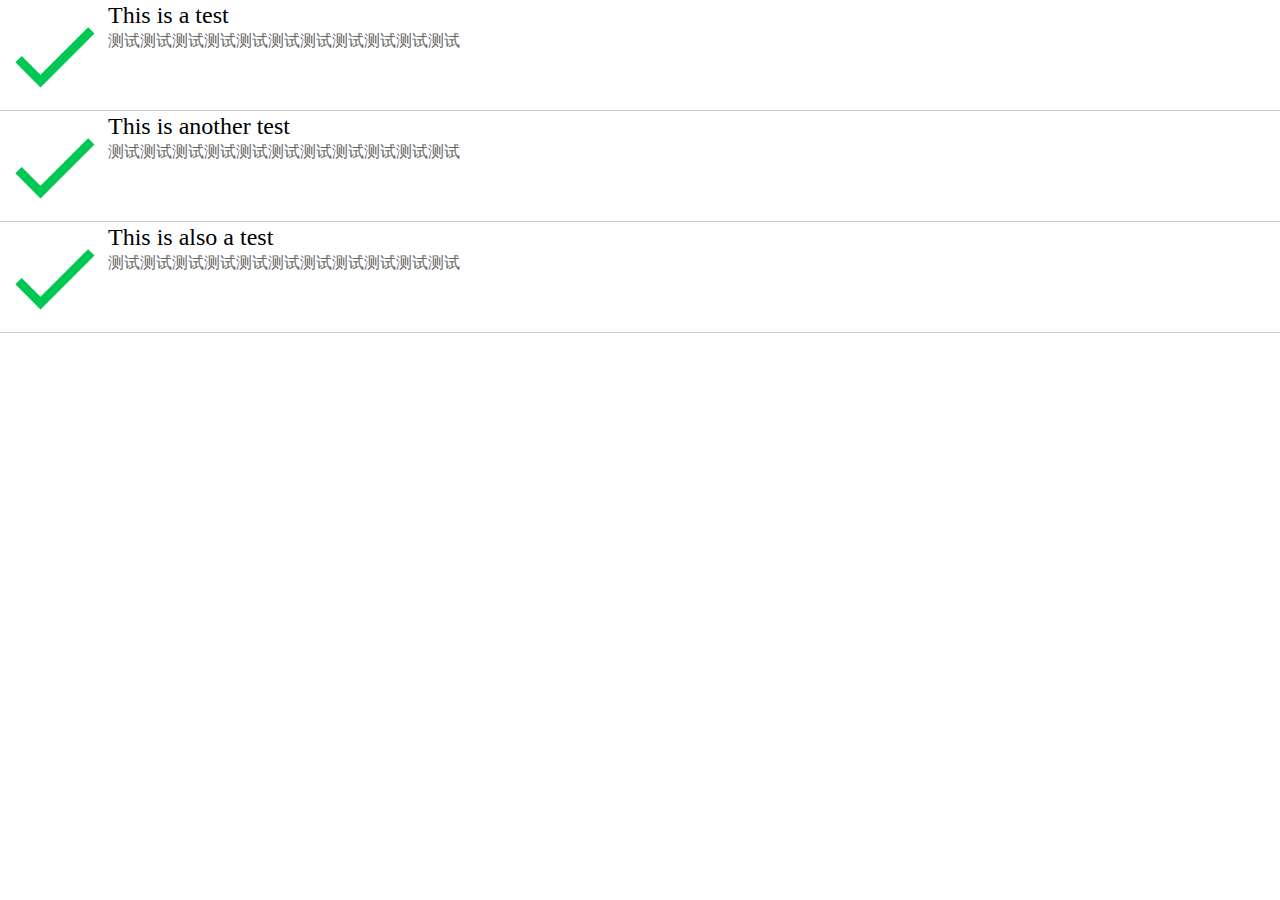
==== article/index.html @ 4f1eeec3 "" ====
<!DOCTYPE html>
<html>
  <head>
    <meta charset="utf-8"/>
    <meta name="viewport" content="width=device-width, initial-scale=1, minimum-scale=1.0,maximum-scale=1.0,user-scalable=no" /> 
    <meta content="教育,学习,原创,试卷,阅读" name="Description">
	<meta content="教育,学习,原创,试卷,阅读" name="Keywords">
    <title>MICOKE</title>
    <link rel="stylesheet" href="../CSS/micoke.css">
    <script src="../js/activity.js"></script>
    <script src="../js/marked.js"></script>
	<script>
	</script>
   </head>
   <body style="max-width:100%">
   	<div class="list" id="list1">
					<img  class="listimg" src="../image/daka.svg" alt="list1"/>
					<h2 class="articletitle">This is a test</h2>
					<span class="detail">测试测试测试测试测试测试测试测试测试测试测试</span>
				</div>
				<div class="list" id="list2">
					<img  class="listimg" src="../image/daka.svg" alt="list2"/>
					<h2 class="articletitle">This is another test</h2>
					<span class="detail">测试测试测试测试测试测试测试测试测试测试测试</span>
				</div>
				<div class="list" id="list3">
					<img  class="listimg" src="../image/daka.svg" alt="list3"/>
					<h2 class="articletitle">This is also a test</h2>
					<span class="detail">测试测试测试测试测试测试测试测试测试测试测试</span>
				</div>
			</div>
   </body>
---- CSS/micoke.css ----
@charset "utf-8";
body{
	margin:0;
	max-width:100%;
}
ul{
	list-style-type:none;
}
.card{
	border-radius:10px;
	margin-left:12px;
	margin-right:12px;
	margin-top:12px;
	margin-bottom:12px;
	border-style:solid;
	border-width:1px;
	border-color:#00a0e9;
	box-shadow:0 0 5px
}
h1.title{
	font-size:16px;
	margin:0;
	color:white;
}
.title{
}
.bar{
	padding:2px;
	display:flex;
	align-items:center;
	height:36px;
	border-radius:9px 9px 0 0;
	background-color:#00a0e9;
}
.timu{
	margin:6px;
	font-size:16px;
}
#subject{
	margin-left:2px;
}
#avatar{
	width:28px;
	height:28px;
	border-radius:14px;
	background-color:#ffffff;
	float:left;
}
#username{
	padding:2px;
	float:right;
}
#userbox{
	display:flex;
	justify-content:space-around;
}
.daka{
	width:72px;
	height:72px;
	border-radius:36px;
	box-shadow:0 0 5px;
	transition:background 0.25s
}
.dakacap :active{
	background:#dddddd
}
.dakacap{
	text-align:center;
	width:80px;
}
.dakalabel{
}
#articlelist{
	width:inherit;
}
.list{
	width:inherit;
	height:108px;
	border-style:solid;
	border-width:0 0 1px 0;
	border-color:#ccc;
}
.listimg{
	width:108px;
	height:108px;
	float:left;
}
.articletitle{
	margin:2px;
	font-weight:normal;
}
.detail{
	color:#666;
}
.navigator{
	position: absolute;
	right: 10px;
	color:white;
	height: 36px;
}
/*.navigator :hover{
	box-shadow:0 0 5px;
}*/
#answer{
	height:96px;
	margin:0px;
	width:100%;
	transform:translateX(-3px);
}
#commit{
	background: #00c853;
	border-radius: 5px;
	color: white;
	font-size: 16px;
	height: 32px;
	letter-spacing: .5px;
	line-height: 32px;
	padding: 0 12px;
	text-align:center;
}
.usrnav{
	border-radius: 5px;
	color: white;
	font-size: 16px;
	height: 36px;
	letter-spacing: .5px;
	line-height: 36px;
	padding: 0 24px;
}
#loginbutton{
	background: #00a0e9;
	transition:background 0.25s;
}
#loginbutton :active{
	background:;
}
#signup{
	background: #00c853;
	transition:background 0.25s;
}
#signup :active{
}
#exam-container{
	border:none;
	width:100%
}
a {
	text-decoration: none;
}
#guangbo{
	border-color:#00c853
}
.userinput{
	width:100%;
	height:28px;
}
#buttoncontainer{
	display:flex;
	justify-content:space-around;
	margin-top:10px;
}
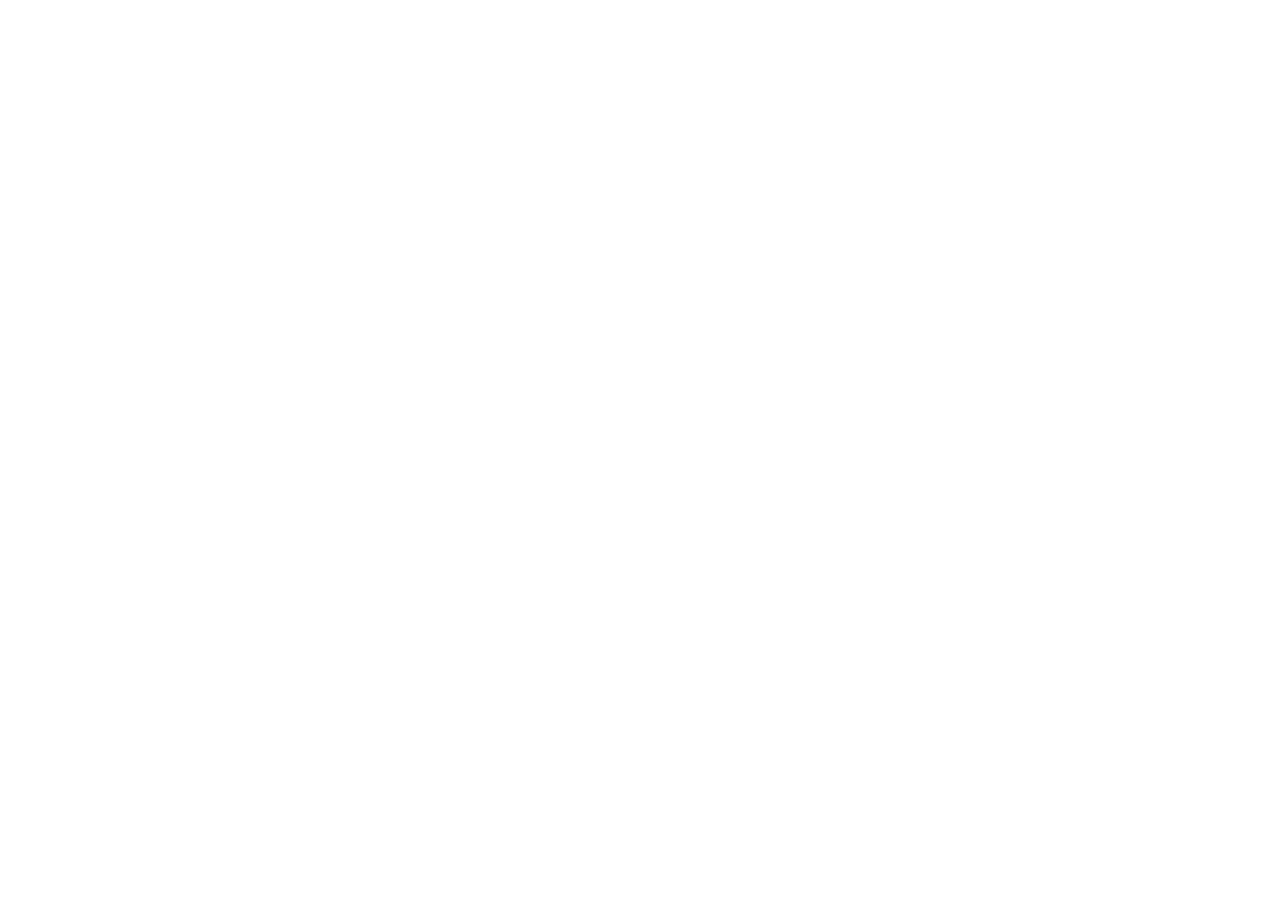
==== commit 6a1518ad: "" ====
--- a/article/index.html
+++ b/article/index.html
@@ -1,32 +1,35 @@
-<!DOCTYPE html>
-<html>
-  <head>
-    <meta charset="utf-8"/>
-    <meta name="viewport" content="width=device-width, initial-scale=1, minimum-scale=1.0,maximum-scale=1.0,user-scalable=no" /> 
-    <meta content="教育,学习,原创,试卷,阅读" name="Description">
-	<meta content="教育,学习,原创,试卷,阅读" name="Keywords">
-    <title>MICOKE</title>
-    <link rel="stylesheet" href="../CSS/micoke.css">
-    <script src="../js/activity.js"></script>
-    <script src="../js/marked.js"></script>
-	<script>
-	</script>
-   </head>
-   <body style="max-width:100%">
-   	<div class="list" id="list1">
-					<img  class="listimg" src="../image/daka.svg" alt="list1"/>
-					<h2 class="articletitle">This is a test</h2>
-					<span class="detail">测试测试测试测试测试测试测试测试测试测试测试</span>
-				</div>
-				<div class="list" id="list2">
-					<img  class="listimg" src="../image/daka.svg" alt="list2"/>
-					<h2 class="articletitle">This is another test</h2>
-					<span class="detail">测试测试测试测试测试测试测试测试测试测试测试</span>
-				</div>
-				<div class="list" id="list3">
-					<img  class="listimg" src="../image/daka.svg" alt="list3"/>
-					<h2 class="articletitle">This is also a test</h2>
-					<span class="detail">测试测试测试测试测试测试测试测试测试测试测试</span>
-				</div>
-			</div>
-   </body>+<!DOCTYPE html>
+<html>
+  <head>
+    <meta charset="utf-8"/>
+    <meta name="viewport" content="width=device-width, initial-scale=1, minimum-scale=1.0,maximum-scale=1.0,user-scalable=no" /> 
+    <meta content="教育,学习,原创,试卷,阅读" name="Description">
+	<meta content="教育,学习,原创,试卷,阅读" name="Keywords">
+    <title>MICOKE</title>
+    <link rel="stylesheet" href="../CSS/micoke.css">
+    <script>
+    	var def={
+    		title:"111",
+    		detail="www
+    	};
+    	document.write("<div class=\"list\"><img  class=\"listimg\" src=\""+def.imgpath+"\" alt=\"list\"/><h2 class=\"articletitle\">"+def.title+"</h2><span class=\"detail\">"+def.detail+"</span></div>");
+    	var ajax=new XMLHttpRequest();
+    	ajax.open("GET","http://mds.hyperbola.studio/article/check.php",true);
+    	ajax.send();
+    	var list=ajax.responseText.split("\n");
+    	for(var i=0;i<list.length;i++){
+    		var x=list[i];
+    		ajax.open("GET","http://mds.hyperbola.studio/article/"+x+"def.json",true);
+    		ajax.send();
+    		var def=JSON.parse(ajax.responseText);
+    		document.write("<div class=\"list\"><img  class=\"listimg\" src=\""+def.imgpath+"\" alt=\"list\"/><h2 class=\"articletitle\">"+def.title+"</h2><span class=\"detail\">"+def.detail+"</span></div>")
+    	}
+	</script>
+    <script src="../js/marked.js"></script>
+	<script>
+	</script>
+   </head>
+   <body style="max-width:100%">
+   
+   </body>
+  </html>--- a/CSS/micoke.css
+++ b/CSS/micoke.css
@@ -131,14 +131,9 @@
 	background: #00a0e9;
 	transition:background 0.25s;
 }
-#loginbutton :active{
-	background:;
-}
 #signup{
 	background: #00c853;
 	transition:background 0.25s;
-}
-#signup :active{
 }
 #exam-container{
 	border:none;
@@ -158,4 +153,5 @@
 	display:flex;
 	justify-content:space-around;
 	margin-top:10px;
-}+}
+
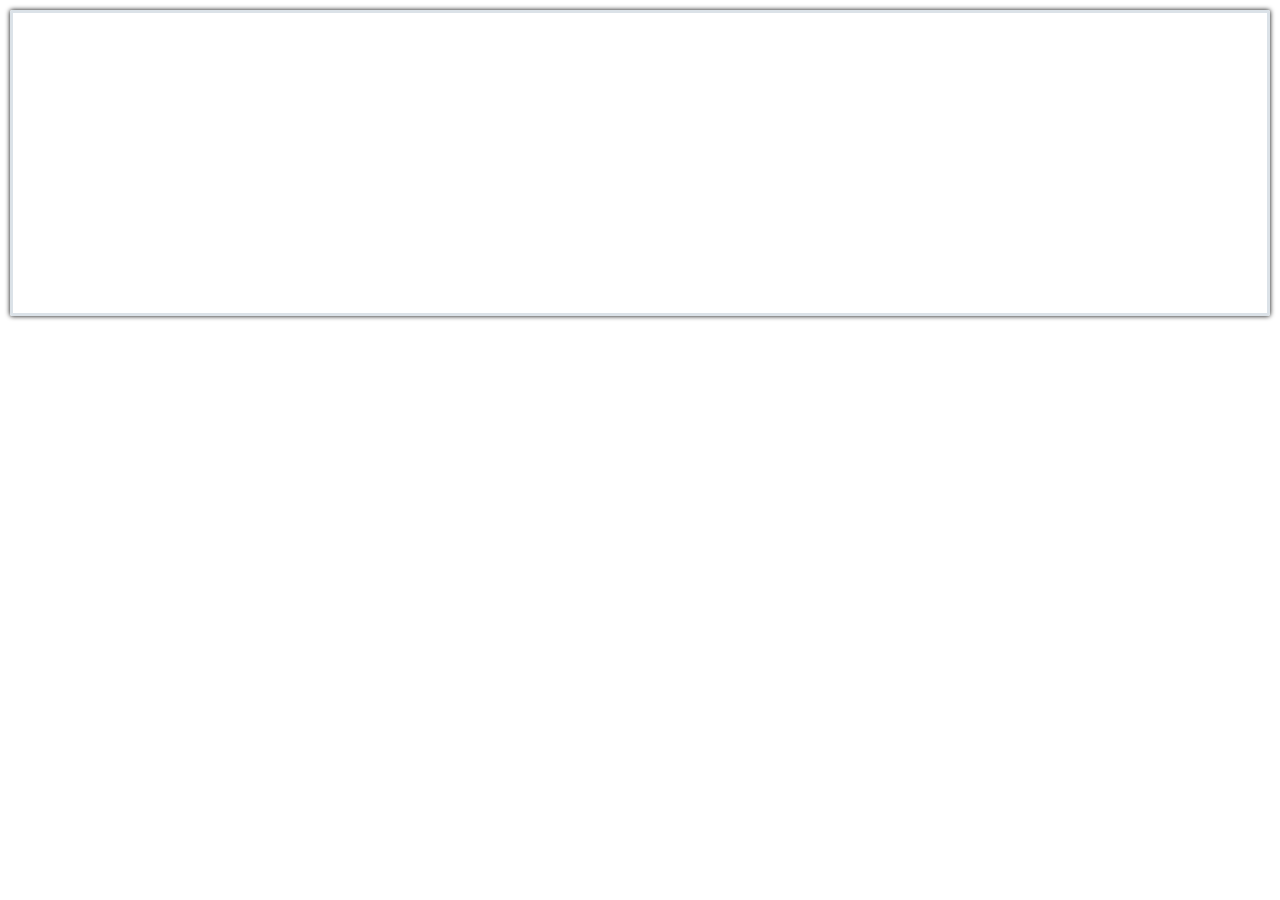
==== commit 26fec032: "1" ====
--- a/article/index.html
+++ b/article/index.html
@@ -7,29 +7,12 @@
 	<meta content="教育,学习,原创,试卷,阅读" name="Keywords">
     <title>MICOKE</title>
     <link rel="stylesheet" href="../CSS/micoke.css">
-    <script>
-    	var def={
-    		title:"111",
-    		detail="www
-    	};
-    	document.write("<div class=\"list\"><img  class=\"listimg\" src=\""+def.imgpath+"\" alt=\"list\"/><h2 class=\"articletitle\">"+def.title+"</h2><span class=\"detail\">"+def.detail+"</span></div>");
-    	var ajax=new XMLHttpRequest();
-    	ajax.open("GET","http://mds.hyperbola.studio/article/check.php",true);
-    	ajax.send();
-    	var list=ajax.responseText.split("\n");
-    	for(var i=0;i<list.length;i++){
-    		var x=list[i];
-    		ajax.open("GET","http://mds.hyperbola.studio/article/"+x+"def.json",true);
-    		ajax.send();
-    		var def=JSON.parse(ajax.responseText);
-    		document.write("<div class=\"list\"><img  class=\"listimg\" src=\""+def.imgpath+"\" alt=\"list\"/><h2 class=\"articletitle\">"+def.title+"</h2><span class=\"detail\">"+def.detail+"</span></div>")
-    	}
-	</script>
-    <script src="../js/marked.js"></script>
 	<script>
 	</script>
    </head>
    <body style="max-width:100%">
-   
+   		<div class="wenzhang">
+	   		
+	   	</div>
    </body>
   </html>--- a/CSS/micoke.css
+++ b/CSS/micoke.css
@@ -155,3 +155,12 @@
 	margin-top:10px;
 }
 
+
+.wenzhang {
+	height:300px;
+	margin:10px;
+	box-shadow: 0 0 5px;
+	border-style: solid;
+	border-color: #dbe2e8;
+	border-radius: 2px;
+}
